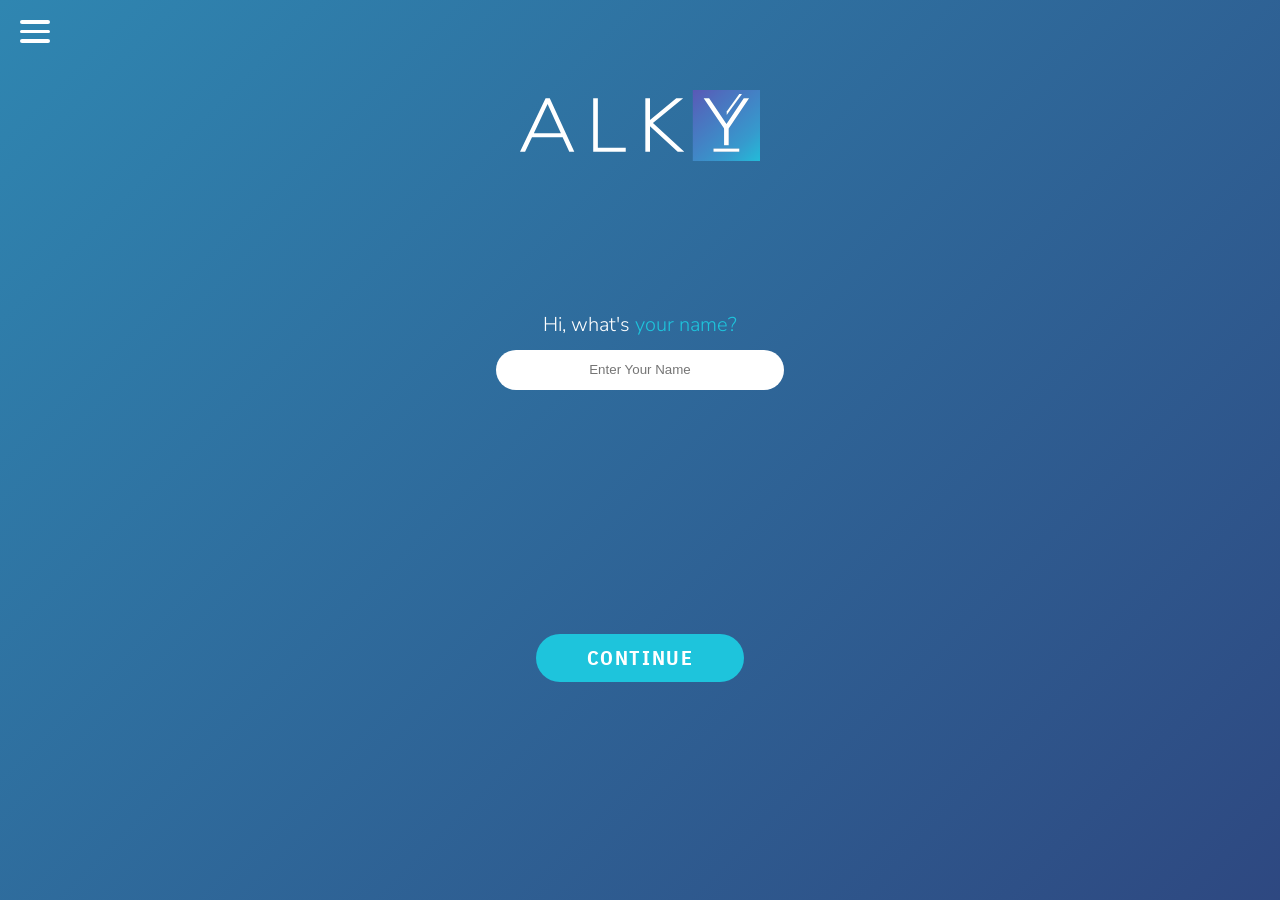
==== index.html @ 60d1fdd9 "Added svg to app + HeyYourName()" ====
<!DOCTYPE html>
<html lang="en">
<head>
    <meta charset="UTF-8">
    <meta name="viewport" content="width=device-width, initial-scale=1.0">
    <meta http-equiv="X-UA-Compatible" content="ie=edge">
    <title>Alky</title>
    <!-- Link to External CSS -->
    <link rel="stylesheet" href="css/main.css">
</head>
<body>
    <!-- START NAVIGATION -->
    <!-- Hamburger Menu Icon -->
    <nav id="hamburger-icon" onclick="MenuToggle(this)">
        <div id="line1" class="menu-line"></div>
        <div id="line2" class="menu-line"></div>
        <div id="line3" class="menu-line"></div>
    </nav>

    <!-- Fullscreen Menu -->
    <div id="menu-nav">
        <a href="index.html" class="nav-item">Home</a>
        <a href="#" class="nav-item">About Alky</a>
        <a href="#" class="nav-item">How To</a>
    </div>
    <!-- ====== END NAVIGATION ======= -->

    <!-- Background Bubbles -->
    <div id="bubbles-container">
        <ul class="bubbles">
            <li></li>
            <li></li>
            <li></li>
            <li></li>
            <li></li>
            <li></li>
            <li></li>
            <li></li>
            <li></li>
            <li></li>
        </ul>
    </div>

    <!-- Alky Logo -->
    <header id="logo-container">
        <!-- Big Logo -->
        <a href="index.html"><img id="logo" src="img/alky-white.svg" alt="Alky Logo"></a>
    </header>

    <!-- Start Page (1) -->
    <div id="start-page" class="partial-wrapper">
        <section id="name-section">
            <br>
            <br>
            <p class="body-text white">Hi, what's <span class="skyblue">your name?</span></p>
            <input type="text" name="name" id="name-input" placeholder="Enter Your Name" onkeyup="StoreName()">
        </section>

        <section class="btn-section">
            <button class="btn btn-text continue" onclick="ChangePage('startPage')">Continue</button>
            <!-- <button class="btn-min btn-text btn-text--min">Go Back</button> -->
        </section>
    </div>

    <!-- Players Page (2) -->
    <div id="players-page" class="partial-wrapper">
        <h1 class="main-heading">How many people are <span class="skyblue">drinking?</span></h1>

        <section id="players-section">
            <img id="single-icon" class="icons-big" src="img/single-player_icon.svg" alt="Single Player" onclick="ActiveIcon(this)">
            <img id="multiplayer-icon" class="icons-big" src="img/multiplayer_icon.svg" alt="Multiplayer" onclick="ActiveIcon(this)">
        </section>
        <br><br>

        <section class="btn-section">
            <button class="btn btn-text" onclick="ChangePage('playersPage')">Continue</button>
            <button class="btn-min btn-text btn-text--min" onclick="ChangePageBack('playersPage')">Go Back</button>
        </section>
    </div>

    <!-- Mood Page (3a) -->
    <div id="mood-page" class="partial-wrapper">
        <h1 class="main-heading white">How are you<br><span class="skyblue">feeling?</span></h1>

        <section id="mood-section">
            <div class="icon-container">
                <img id="happy-icon" class="icons" src="img/happy_icon.svg" alt="Happy" onclick="ActiveIcon(this)">
                <img id="heartbroken-icon" class="icons" src="img/heartbroken_icon.svg" alt="Heartbroken" onclick="ActiveIcon(this)">
                <img id="fatigue-icon" class="icons" src="img/fatigue_icon.svg" alt="Fatigue" onclick="ActiveIcon(this)">
                <img id="stressed-icon" class="icons" src="img/stressed_icon.svg" alt="Stressed" onclick="ActiveIcon(this)">
            </div>
        </section>

        <section class="btn-section">
            <button class="btn btn-text" onclick="ChangePage('moodPage')">Continue</button>
            <button class="btn-min btn-text btn-text--min" onclick="ChangePageBack('moodPage')">Go Back</button>
        </section>
    </div>

    <!-- Events Page (3b) -->
    <div id="events-page" class="partial-wrapper">
        <h1 class="main-heading white">What are you doing<br><span class="skyblue">tonight?</span></h1>

        <section id="event-section">
            <div class="icon-container">
                <img id="goingout-icon" class="icons" src="img/going-out_icon.svg" alt="Going Out" onclick="ActiveIcon(this)">
                <img id="birthday-icon" class="icons" src="img/birthday_icon.svg" alt="Birthday" onclick="ActiveIcon(this)">
                <img id="relaxing-icon" class="icons" src="img/relaxing_icon.svg" alt="Relaxing" onclick="ActiveIcon(this)">
                <img id="gamenight-icon" class="icons" src="img/game-night_icon.svg" alt="Game Night" onclick="ActiveIcon(this)">
            </div>
        </section>

        <section class="btn-section">
            <button class="btn btn-text" onclick="ChangePage('eventsPage')">Continue</button>
            <button class="btn-min btn-text btn-text--min" onclick="ChangePageBack('eventsPage')">Go Back</button>
        </section>
    </div>

    <!-- Strength Page (4) -->
    <div id="strength-page" class="partial-wrapper">
        <h1 class="main-heading">Strength of<span class="skyblue"> Drink?</span></h1>

        <section id="strength-section">
            <img class="strength-icon" id="light-icon" src="img/light_icon.svg" alt="Light Strength" onclick="ActiveIcon(this)">
            <img class="strength-icon" id="medium-icon" src="img/medium_icon.svg" alt="Medium Strength" onclick="ActiveIcon(this)">
            <img class="strength-icon" id="hard-icon" src="img/hard_icon.svg" alt="Hard Strength" onclick="ActiveIcon(this)">
        </section>
        <br>

        <section class="btn-section">
            <button class="btn btn-text" onclick="ChangePage('strengthPage')">Continue</button>
            <button class="btn-min btn-text btn-text--min" onclick="ChangePageBack('strengthPage')">Go Back</button>
        </section>
    </div>

    <!-- Drink Recommendation Page (5) -->
    <div id="recommend-page" class="partial-wrapper">
        <h3 class="recommendation-text white">Drink Recommendation</h3>
        <h1 class="main-heading white uppercase drink-name">{Drink Name}</h1>

        <section id="drink-section">
            <div class="icon-container">
                <img src="img/classic-martini.svg" alt="Drink Icon" id="drink-icon">
            </div>
            <p id="drink-cta" class="drink-info body-text white">{Drink CTA}</p>
        </section>

        <section class="btn-section">
            <button id="viewrecipe-btn" class="btn btn-text" onclick="ChangePage('recommendPage')">View Recipe</button>
            <button class="btn-min btn-text btn-text--min" onclick="ChangePageBack('recommendPage')">Go Back</button>
        </section>
    </div>

    <!-- Drink Recipe Page (6) -->
    <div id="recipe-page">
        <section id="drink-header" class="section-bottom"></section>

        <h3 id="recommend-name">{Your Name}</h3>
        <br>

        <div class="full-wrapper">
            <section id="recipe-intro">
                <h3 class="recommendation-text white">Here's your drink recipe</h3>
                <h1 class="main-heading drink-name uppercase">{Drink Name}</h1>
                <p id="drink-intro" class="body-text">{Drink Introduction}</p>
            </section>

            <section class="btn-section">
                <a href="#ingredients-section"><button class="btn btn-text">Ingredients</button></a>
                <a href="#instructions-section"><button class="btn btn-text">Instructions</button></a>
            </section>

            <section id="ingredients-section">
                <section id="ingredients-width">
                    <h1 class="main-heading uppercase skyblue"><span class="skyblue">Ingredients</span></h1>
                    <ul class="body-text-dark" id="ingredients-list"></ul>
                </section>
            </section>

            <section id="instructions-section">
                <h1 class="main-heading uppercase skyblue"><span class="skyblue">Instructions</span></h1>
                <ol class="body-text" id="instructions-list"></ol>
            </section>

            <!-- <section id="animation-icon" class="section-bottom">
                <img src="img/martini_icon.svg" alt="martini glass">
            </section> -->
        </div>
        <!-- Back To Top Icon -->
        <a href="#logo-container"><img id="arrow-up" src="img/arrow-up.svg" alt="Back To Top Icon"></a>
    </div>

    <!-- Link to External JS -->
    <script src="js/recipes.js"></script>
    <script src="js/app.js"></script>
</body>
</html>
---- css/main.css ----
/******************************************
             Import Web Fonts
*******************************************/
@import url('https://fonts.googleapis.com/css?family=IBM+Plex+Sans+Condensed:400,400i,600,600i|Nunito+Sans:300,300i,400,400i');

/* Nunito Sans */
/* 300(i) - Light (Italics) */
/* 400(i) - Regular (Italics) */

/* IBM Plex Sans */
/* 400(i) - Regular (Italics) */
/* 600(i) - Semi-Bold (Italics) */


/******************************************
                   General
*******************************************/
:root {
    /* Color Variables */
    --darkgrey: #333333;
    --violet: #6644af;
    --skyblue: #1ec4dc;
    --indigo: #451380;
    --steelblue: #4d71bc;
    --deepskyblue: #369acd;

    scroll-behavior: smooth;
}

* {
    /* Reset box-sizing for all elements */
    margin: 0;
    padding: 0;
    box-sizing: border-box;
}

/* Classes for Font Colors */
.darkgrey {color: var(--darkgrey);}
.violet {color: var(--violet);}
.skyblue {color: var(--skyblue);}
.white {color: white;}


/******************************************
                Typography
*******************************************/
body {
    font-family: "Nunito Sans", sans-serif;
    font-weight: 300;
}

.body-text {
    font-family: "Nunito Sans", sans-serif;
    font-size: 1em;
    font-weight: 300;
    color: #fff;
}

.body-text-dark {
    font-family: "Nunito Sans", sans-serif;
    font-size: 1em;
    font-weight: 300;
    color: var(--darkgrey);
}

.main-heading {
    font-family: "IBM Plex Sans Condensed", sans-serif;
    font-size: 2em;
    font-weight: 600;
    text-align: center;
    line-height: 1.25em;

    margin-bottom: 2rem;
    color: #fff;
}

.subheading {
    font-family: "Nunito Sans", sans-serif;
    font-size: 1.5em;
    font-weight: 700;
    font-variant: small-caps;
    line-height: 1.15em;

    margin-bottom: 0.75rem;
}

.btn-text {
    /* Main Buttons */
    font-family: "IBM Plex Sans Condensed", sans-serif;
    font-size: 1.25em;
    font-weight: 700;
    letter-spacing: 0.1rem;
    text-transform: uppercase;
    color: white;
}

.btn-text--min {
    /* Text Only Buttons */
    font-weight: 400;
    text-transform: uppercase;
}

a {
    text-decoration: none;
    font-style: italic;
}

a:visited {
    color: black;
}

.links {
    color: inherit;
}

.links:hover {
    color: var(--skyblue);
    transition: color 0.3s;
}

.recommendation-text {
    font-size: 0.9em;
    font-weight: 300;
    letter-spacing: 0.1rem;
    text-align: center;
    text-transform: uppercase;

    margin-bottom: 0.5rem;
}

.uppercase {
    text-transform: uppercase;
}

a.nav-item {
    font-family: "Nunito Sans", sans-serif;
    font-size: 1.75em;
    font-weight: 400;

    color: white;
    text-transform: capitalize;

    margin: 0.5em;
}

a.nav-item:hover {
    color: var(--skyblue);
    letter-spacing: 0.1em;
    font-weight: 600;

    transition: letter-spacing 0.75s;
}

#recommend-name {
    font-family: "IBM Plex Sans Condensed", sans-serif;
    font-size: 2em;
    font-weight: 600;
    text-align: center;
    line-height: 1.25em;
    text-transform: uppercase;

    margin-bottom: 2rem;
    color: #fff;
}


/******************************************
              Hamburger Menu
*******************************************/
#hamburger-icon {
    display: inline-block;
    cursor: pointer;

    position: fixed;
    top: 20px;
    left: 20px;
    z-index: 99;
}

.menu-line {
    width: 30px;
    height: 3.5px;

    background-color: white;
    border-radius: 5px;

    margin-bottom: 6px;
    transition: 0.5s;
}

.menu-active #line1 {
    transform: rotate(-45deg) translate(-6px, 5px);
}

.menu-active #line2 {
    opacity: 0;
}

.menu-active #line3 {
    transform: rotate(45deg) translate(-8px, -8px);
}

/* =============================================== */
#menu-nav {
    /* Displayed via JS through toggle */
    display: none;
    flex-direction: column;
    justify-content: center;
    align-items: center;

    position: fixed;
    z-index: 1;

    width: 100%;
    height: 100vh;

    background-color: rgba(51, 51, 51, 0.97);

    transition: opacity 0.65s;
}

.nav-item {
    display: block;
    margin-bottom: 5px;
}


/******************************************
                  Buttons
*******************************************/
.btn {
    width: 13rem;
    height: 3rem;

    border-radius: 10rem;
    border: 0;

    background-color: var(--skyblue);

    margin-bottom: 3%;
}

.btn:hover {
    border: 2px solid;
    border-radius: 10rem;
    border-color: var(--skyblue);

    background-color: transparent;
    transition: background-color 0.6s, border-color 0.6s;
}

.btn-min {
    width: 13rem;
    height: 2.5rem;

    border: 0;
    background-color: transparent;
}

.btn-min:hover {
    color: var(--skyblue);
    transition: color 0.3s;
}


/******************************************
                Background
*******************************************/
body {
    background-color: var(--darkgrey); /* Fallback color */
    background: linear-gradient(-45deg, #2f86b1, #2d0c52, #2f86b1);
    background-size: 400% 400%;
    animation: bg-gradient 20s ease infinite;
}

@keyframes bg-gradient {
    0% {background-position: 0 50%;}
    50% {background-position: 100% 50%;}
    100% {background-position: 0 50%;}
}

@keyframes bubbles-animation {
    0% {
        transform: translateY(0) rotate(0deg);
        opacity: 0.4;
        border-radius: 0;
    }

    75% {
        border-radius: 50%;
        opacity: 0;
    }

    100% {
        transform: translateY(-1200px) rotate(720deg);
    }
}

#bubbles-container {
    position: absolute;
    width: 100%;
    height: 100vh;
    pointer-events: none;
}

.bubbles {
    position: absolute;
    top: 0;
    left: 0;

    width: 100%;
    height: 100%;
    overflow: hidden;
}

.bubbles li {
    position: absolute;
    display: block;
    list-style: none;
    z-index: -1;

    width: 20px;
    height: 20px;

    background: rgba(255, 255, 255, 0.2);
    bottom: -150px;

    animation: bubbles-animation 25s linear infinite;
}

.bubbles li:nth-child(1){
    left: 80%;
    width: 70px;
    height: 70px;
    animation-delay: 3s;
}

.bubbles li:nth-child(2){
    left: 5%;
    width: 25px;
    height: 25px;
    animation-delay: 2s;
    animation-duration: 15s;
}

.bubbles li:nth-child(3){
    left: 8%;
    width: 20px;
    height: 20px;
    animation-delay: 3s;
}

.bubbles li:nth-child(4){
    left: 35%;
    width: 60px;
    height: 60px;
    animation-delay: 0s;
    animation-duration: 15s;
}

.bubbles li:nth-child(5){
    left: 65%;
    width: 35px;
    height: 35px;
    animation-delay: 1s;
}

.bubbles li:nth-child(6){
    left: 10%;
    width: 50px;
    height: 50px;
    animation-delay: 3s;
    animation-duration: 15s;
}

.bubbles li:nth-child(7){
    left: 35%;
    width: 30px;
    height: 30px;
    animation-delay: 7s;
}

.bubbles li:nth-child(8){
    left: 50%;
    width: 25px;
    height: 25px;
    animation-delay: 5s;
    animation-duration: 15s;
}

.bubbles li:nth-child(9){
    left: 20%;
    width: 15px;
    height: 15px;
    animation-delay: 3s;
    animation-duration: 30s;
}

.bubbles li:nth-child(10){
    left: 85%;
    width: 40px;
    height: 40px;
    animation-delay: 2s;
    animation-duration: 30s;
}

/******************************************
               Page Wrapper
*******************************************/
/* Apply class to <div> */
.partial-wrapper {
    display: flex;
    flex-direction: column;
    justify-content: space-between;
    align-content: space-between;

    width: 85%;
    height: 68vh;

    margin: 0 auto;
}

.full-wrapper {
    display: flex;
    flex-direction: column;
    justify-content: space-between;
    align-content: space-between;

    width: 100%;
    height: 68vh;

    margin: 0 auto;
}


/******************************************
               Header - Logo
*******************************************/
#logo-container {
    width: 100%;

    text-align: center;
    margin: 0 auto;
    padding: 10vh 0;
}

#logo {
    width: 15rem;
}


/******************************************
               Start Page (1)
*******************************************/
#name-section {
    text-align: center;
    font-size: 1.25em;
}

#name-input {
    width: 18rem;
    height: 2.5rem;

    border-radius: 10rem;
    border: 0;

    text-align: center;
    margin-top: 0.75rem;
}

.btn-section {
    text-align: center;
    margin-bottom: 1.5rem;
}


/******************************************
              Players Page (2)
*******************************************/
#players-section {
    text-align: center;
}

.icons-big {
    width: 90%;
}

.icons-big:hover {
    position: relative;
    bottom: 5px;
}


/******************************************
      Mood Page (3a) // Events Page (3b)
*******************************************/
.icon-container {
    display: flex;
    flex-wrap: wrap;
    align-items: center;
    justify-content: space-evenly;

    margin-bottom: 1.5rem;
}

.icons {
    width: 40%;
    margin-bottom: 1rem;
}

.icons:hover {
    position: relative;
    bottom: 5px;
}


/******************************************
              Strength Page (4)
*******************************************/
#strength-section {
    text-align: center;
}

.strength-icon {
    width: 90%;
    margin-bottom: 0.75rem;
}

.strength-icon:hover {
    position: relative;
    bottom: 5px;
}


/******************************************
        Drink Recommendation Page (5)
*******************************************/
.drink-info {
    text-align: center;
    max-width: 90%;
    margin: 0 auto;
}

#drink-section {
    margin-bottom: 3rem;
}


/******************************************
           Drink Recipe Page (6)
*******************************************/
#drink-header {
    width: 100%;
    height: 25rem;

    background-position: center;
    background-size: cover;
    background-image: url(../img/classic-martini.jpg);
}

#recommend-name {
    width: 85%;
    margin: 2rem auto;
}

#recipe-intro {
    display: flex;
    flex-direction: column;

    width: 85%;
    margin: 0 auto;
}

#drink-intro {
    margin-bottom: 2rem;
    text-align: center;
}

#ingredients-section {
    color: var(--darkgrey);
    background-color: #fff;
    padding: 2rem 0;
}

#ingredients-width {
    width: 65%;
    text-align: center;
    margin: 0 auto;
}

#ingredients-list li {
    list-style: none;
    text-align: left;
    margin-bottom: 0.25rem;
}

#ingredients-list li:before {
    color: var(--skyblue);
    content: "\2022"; /* Bullet unicode */
    margin-left: -1.25rem;
    margin-right: 1rem;
}

#instructions-section {
    color: var(--darkgrey);
    width: 75%;

    margin: 0 auto;
    padding: 2rem 0;
}

#instructions-list li::before {
    width: 1em;
    content: counter(li);
    color: var(--skyblue);
    font-weight: bold;

    margin-left: -1.25rem;
    margin-right: 0.5rem;
}


#instructions-list li {
    list-style: none;
    counter-increment: li;
    margin-bottom: 0.75rem;
}


/* @keyframes popup {
  0% {
    transform: translateY(150px);
  }
  34% {
    transform: translateY(20px);
  }
  37% {
    transform: translateY(150px);
  }
  100% {
    transform: translateY(150px);
  }
} */

/* #animation-icon {
    transform: translateY(150px);
    animation: popup 6s 4s ease infinite;
}

img.cls-1 {
    display: none;
} */

#arrow-up {
    /* Back To Top - Button */
    position: fixed;
    bottom: 20px;
    right: 20px;
    z-index: 99;
    width: 2.5em;
}

/******************************************
           Starting Point / For JS
*******************************************/
/* Display will be defined in JS */
/* Start with nothing */
#start-page,
#players-page,
#mood-page,
#events-page,
#strength-page,
#recommend-page,
#recipe-page {
    display: none;
}

/* When a button is selected - White glow will appear */
.active-icon {
    border-radius: 0.8em;
    box-shadow: 0 0 8px white;
    transition: box-shadow 0.3s;
}
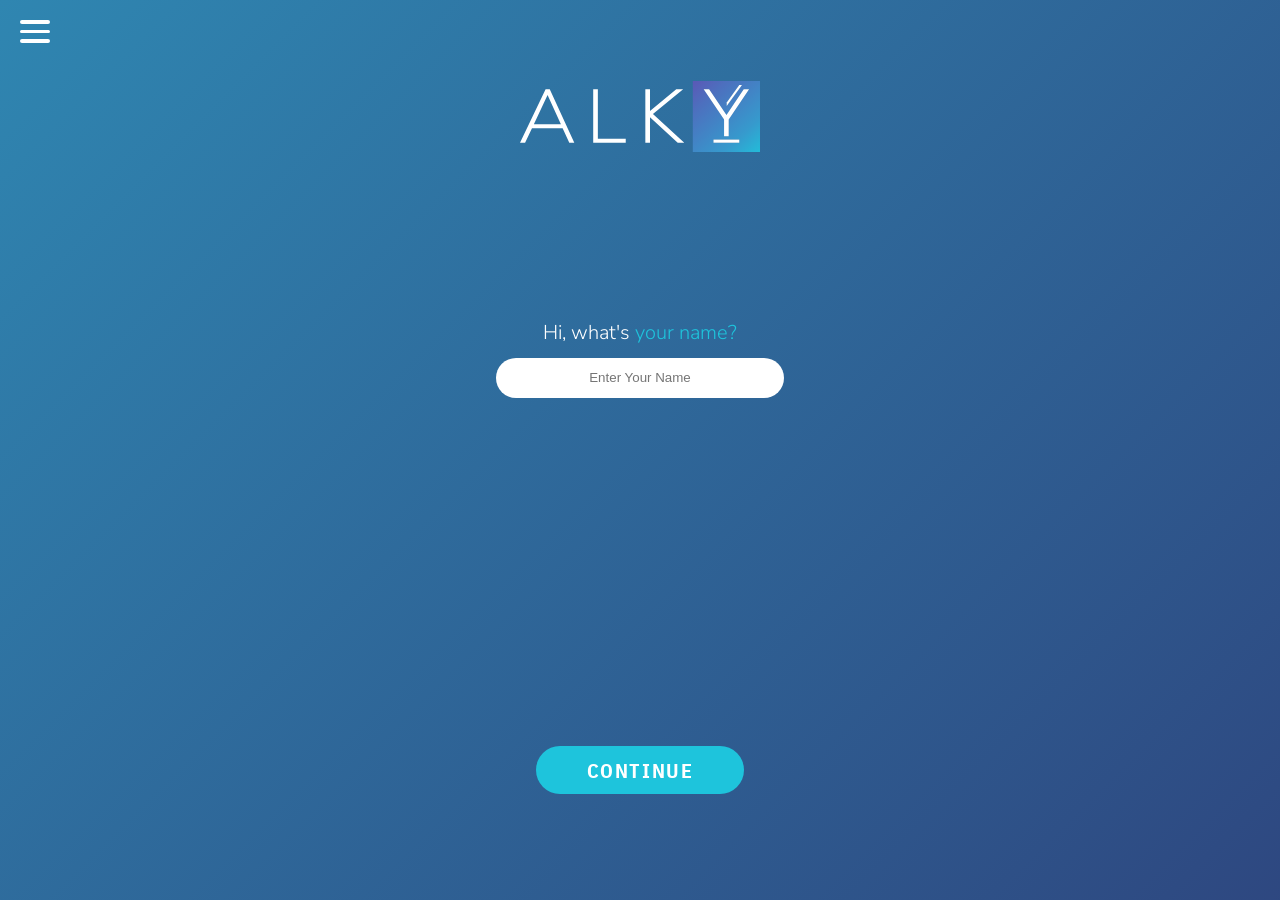
==== commit 3e6e89ad: "Added slideshow array + Edit CSS + Organize folder" ====
--- a/index.html
+++ b/index.html
@@ -50,8 +50,6 @@
     <!-- Start Page (1) -->
     <div id="start-page" class="partial-wrapper">
         <section id="name-section">
-            <br>
-            <br>
             <p class="body-text white">Hi, what's <span class="skyblue">your name?</span></p>
             <input type="text" name="name" id="name-input" placeholder="Enter Your Name" onkeyup="StoreName()">
         </section>
@@ -67,13 +65,12 @@
         <h1 class="main-heading">How many people are <span class="skyblue">drinking?</span></h1>
 
         <section id="players-section">
-            <img id="single-icon" class="icons-big" src="img/single-player_icon.svg" alt="Single Player" onclick="ActiveIcon(this)">
-            <img id="multiplayer-icon" class="icons-big" src="img/multiplayer_icon.svg" alt="Multiplayer" onclick="ActiveIcon(this)">
+            <img id="single-icon" class="icons-big" src="img/single-player_icon.svg" alt="Single Player" onclick="ActiveIcon(this); ChangePage('playersPage')">
+            <img id="multiplayer-icon" class="icons-big" src="img/multiplayer_icon.svg" alt="Multiplayer" onclick="ActiveIcon(this); ChangePage('playersPage')">
         </section>
-        <br><br>
 
         <section class="btn-section">
-            <button class="btn btn-text" onclick="ChangePage('playersPage')">Continue</button>
+            <!-- <button class="btn btn-text" onclick="ChangePage('playersPage')">Continue</button> -->
             <button class="btn-min btn-text btn-text--min" onclick="ChangePageBack('playersPage')">Go Back</button>
         </section>
     </div>
@@ -84,15 +81,15 @@
 
         <section id="mood-section">
             <div class="icon-container">
-                <img id="happy-icon" class="icons" src="img/happy_icon.svg" alt="Happy" onclick="ActiveIcon(this)">
-                <img id="heartbroken-icon" class="icons" src="img/heartbroken_icon.svg" alt="Heartbroken" onclick="ActiveIcon(this)">
-                <img id="fatigue-icon" class="icons" src="img/fatigue_icon.svg" alt="Fatigue" onclick="ActiveIcon(this)">
-                <img id="stressed-icon" class="icons" src="img/stressed_icon.svg" alt="Stressed" onclick="ActiveIcon(this)">
+                <img id="happy-icon" class="icons" src="img/happy_icon.svg" alt="Happy" onclick="ActiveIcon(this);ChangePage('moodPage')">
+                <img id="heartbroken-icon" class="icons" src="img/heartbroken_icon.svg" alt="Heartbroken" onclick="ActiveIcon(this);ChangePage('moodPage')">
+                <img id="fatigue-icon" class="icons" src="img/fatigue_icon.svg" alt="Fatigue" onclick="ActiveIcon(this);ChangePage('moodPage')">
+                <img id="stressed-icon" class="icons" src="img/stressed_icon.svg" alt="Stressed" onclick="ActiveIcon(this);ChangePage('moodPage')">
             </div>
         </section>
 
         <section class="btn-section">
-            <button class="btn btn-text" onclick="ChangePage('moodPage')">Continue</button>
+            <!-- <button class="btn btn-text" onclick="ChangePage('moodPage')">Continue</button> -->
             <button class="btn-min btn-text btn-text--min" onclick="ChangePageBack('moodPage')">Go Back</button>
         </section>
     </div>
@@ -103,15 +100,15 @@
 
         <section id="event-section">
             <div class="icon-container">
-                <img id="goingout-icon" class="icons" src="img/going-out_icon.svg" alt="Going Out" onclick="ActiveIcon(this)">
-                <img id="birthday-icon" class="icons" src="img/birthday_icon.svg" alt="Birthday" onclick="ActiveIcon(this)">
-                <img id="relaxing-icon" class="icons" src="img/relaxing_icon.svg" alt="Relaxing" onclick="ActiveIcon(this)">
-                <img id="gamenight-icon" class="icons" src="img/game-night_icon.svg" alt="Game Night" onclick="ActiveIcon(this)">
+                <img id="goingout-icon" class="icons" src="img/going-out_icon.svg" alt="Going Out" onclick="ActiveIcon(this);ChangePage('eventsPage')">
+                <img id="birthday-icon" class="icons" src="img/birthday_icon.svg" alt="Birthday" onclick="ActiveIcon(this);ChangePage('eventsPage')">
+                <img id="relaxing-icon" class="icons" src="img/relaxing_icon.svg" alt="Relaxing" onclick="ActiveIcon(this);ChangePage('eventsPage')">
+                <img id="gamenight-icon" class="icons" src="img/game-night_icon.svg" alt="Game Night" onclick="ActiveIcon(this);ChangePage('eventsPage')">
             </div>
         </section>
 
         <section class="btn-section">
-            <button class="btn btn-text" onclick="ChangePage('eventsPage')">Continue</button>
+            <!-- <button class="btn btn-text" onclick="ChangePage('eventsPage')">Continue</button> -->
             <button class="btn-min btn-text btn-text--min" onclick="ChangePageBack('eventsPage')">Go Back</button>
         </section>
     </div>
@@ -121,14 +118,13 @@
         <h1 class="main-heading">Strength of<span class="skyblue"> Drink?</span></h1>
 
         <section id="strength-section">
-            <img class="strength-icon" id="light-icon" src="img/light_icon.svg" alt="Light Strength" onclick="ActiveIcon(this)">
-            <img class="strength-icon" id="medium-icon" src="img/medium_icon.svg" alt="Medium Strength" onclick="ActiveIcon(this)">
-            <img class="strength-icon" id="hard-icon" src="img/hard_icon.svg" alt="Hard Strength" onclick="ActiveIcon(this)">
+            <img class="strength-icon" id="light-icon" src="img/light_icon.svg" alt="Light Strength" onclick="ActiveIcon(this);ChangePage('strengthPage')">
+            <img class="strength-icon" id="medium-icon" src="img/medium_icon.svg" alt="Medium Strength" onclick="ActiveIcon(this);ChangePage('strengthPage')">
+            <img class="strength-icon" id="hard-icon" src="img/hard_icon.svg" alt="Hard Strength" onclick="ActiveIcon(this);ChangePage('strengthPage')">
         </section>
-        <br>
 
         <section class="btn-section">
-            <button class="btn btn-text" onclick="ChangePage('strengthPage')">Continue</button>
+            <!-- <button class="btn btn-text" onclick="ChangePage('strengthPage')">Continue</button> -->
             <button class="btn-min btn-text btn-text--min" onclick="ChangePageBack('strengthPage')">Go Back</button>
         </section>
     </div>
@@ -182,9 +178,9 @@
                 <ol class="body-text" id="instructions-list"></ol>
             </section>
 
-            <!-- <section id="animation-icon" class="section-bottom">
-                <img src="img/martini_icon.svg" alt="martini glass">
-            </section> -->
+            <section class="btn-section">
+                <button class="btn btn-text" onclick="ChangePageBack('recipePage')">Try Again</button>
+            </section>
         </div>
         <!-- Back To Top Icon -->
         <a href="#logo-container"><img id="arrow-up" src="img/arrow-up.svg" alt="Back To Top Icon"></a>
--- a/css/main.css
+++ b/css/main.css
@@ -1,6 +1,6 @@
-/******************************************
+/*==========================================
              Import Web Fonts
-*******************************************/
+==========================================*/
 @import url('https://fonts.googleapis.com/css?family=IBM+Plex+Sans+Condensed:400,400i,600,600i|Nunito+Sans:300,300i,400,400i');
 
 /* Nunito Sans */
@@ -12,9 +12,9 @@
 /* 600(i) - Semi-Bold (Italics) */
 
 
-/******************************************
+/*==========================================
                    General
-*******************************************/
+==========================================*/
 :root {
     /* Color Variables */
     --darkgrey: #333333;
@@ -41,9 +41,9 @@
 .white {color: white;}
 
 
-/******************************************
+/*==========================================
                 Typography
-*******************************************/
+==========================================*/
 body {
     font-family: "Nunito Sans", sans-serif;
     font-weight: 300;
@@ -164,9 +164,9 @@
 }
 
 
-/******************************************
+/*==========================================
               Hamburger Menu
-*******************************************/
+==========================================*/
 #hamburger-icon {
     display: inline-block;
     cursor: pointer;
@@ -225,9 +225,9 @@
 }
 
 
-/******************************************
+/*==========================================
                   Buttons
-*******************************************/
+==========================================*/
 .btn {
     width: 13rem;
     height: 3rem;
@@ -263,9 +263,9 @@
 }
 
 
-/******************************************
+/*==========================================
                 Background
-*******************************************/
+==========================================*/
 body {
     background-color: var(--darkgrey); /* Fallback color */
     background: linear-gradient(-45deg, #2f86b1, #2d0c52, #2f86b1);
@@ -404,9 +404,9 @@
     animation-duration: 30s;
 }
 
-/******************************************
+/*==========================================
                Page Wrapper
-*******************************************/
+==========================================*/
 /* Apply class to <div> */
 .partial-wrapper {
     display: flex;
@@ -433,15 +433,15 @@
 }
 
 
-/******************************************
+/*==========================================
                Header - Logo
-*******************************************/
+==========================================*/
 #logo-container {
     width: 100%;
 
     text-align: center;
     margin: 0 auto;
-    padding: 10vh 0;
+    padding: 9vh 0;
 }
 
 #logo {
@@ -449,12 +449,13 @@
 }
 
 
-/******************************************
+/*==========================================
                Start Page (1)
-*******************************************/
+==========================================*/
 #name-section {
     text-align: center;
     font-size: 1.25em;
+    margin-top: 5rem;
 }
 
 #name-input {
@@ -474,11 +475,12 @@
 }
 
 
-/******************************************
+/*==========================================
               Players Page (2)
-*******************************************/
+==========================================*/
 #players-section {
     text-align: center;
+    margin-bottom: 1.85rem;
 }
 
 .icons-big {
@@ -491,16 +493,16 @@
 }
 
 
-/******************************************
+/*=========================================
       Mood Page (3a) // Events Page (3b)
-*******************************************/
+==========================================*/
 .icon-container {
     display: flex;
     flex-wrap: wrap;
     align-items: center;
     justify-content: space-evenly;
 
-    margin-bottom: 1.5rem;
+    margin-bottom: 1.35rem;
 }
 
 .icons {
@@ -514,16 +516,20 @@
 }
 
 
-/******************************************
+/*=========================================
               Strength Page (4)
-*******************************************/
+==========================================*/
 #strength-section {
     text-align: center;
 }
 
 .strength-icon {
-    width: 90%;
-    margin-bottom: 0.75rem;
+    width: 95%;
+    margin-bottom: 0.85rem;
+}
+
+.strength-icon:last-child {
+    margin-bottom: 1.35rem;
 }
 
 .strength-icon:hover {
@@ -532,9 +538,9 @@
 }
 
 
-/******************************************
+/*==========================================
         Drink Recommendation Page (5)
-*******************************************/
+==========================================*/
 .drink-info {
     text-align: center;
     max-width: 90%;
@@ -542,13 +548,13 @@
 }
 
 #drink-section {
-    margin-bottom: 3rem;
-}
-
-
-/******************************************
+    margin-bottom: 2.5rem;
+}
+
+
+/*==========================================
            Drink Recipe Page (6)
-*******************************************/
+==========================================*/
 #drink-header {
     width: 100%;
     height: 25rem;
@@ -625,31 +631,6 @@
     counter-increment: li;
     margin-bottom: 0.75rem;
 }
-
-
-/* @keyframes popup {
-  0% {
-    transform: translateY(150px);
-  }
-  34% {
-    transform: translateY(20px);
-  }
-  37% {
-    transform: translateY(150px);
-  }
-  100% {
-    transform: translateY(150px);
-  }
-} */
-
-/* #animation-icon {
-    transform: translateY(150px);
-    animation: popup 6s 4s ease infinite;
-}
-
-img.cls-1 {
-    display: none;
-} */
 
 #arrow-up {
     /* Back To Top - Button */
@@ -660,9 +641,9 @@
     width: 2.5em;
 }
 
-/******************************************
+/*==========================================
            Starting Point / For JS
-*******************************************/
+==========================================*/
 /* Display will be defined in JS */
 /* Start with nothing */
 #start-page,
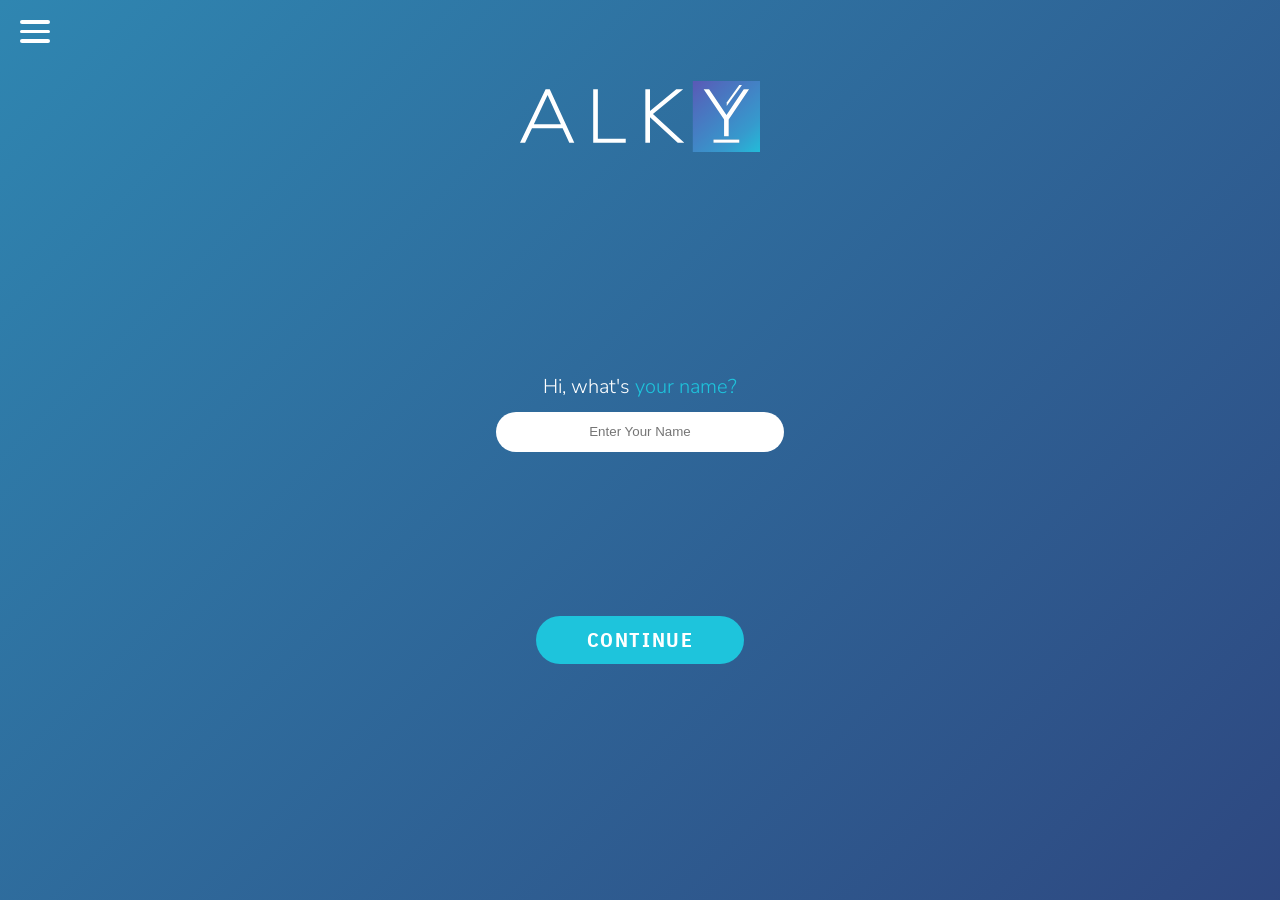
==== commit 0691689a: "slideshow progess" ====
--- a/index.html
+++ b/index.html
@@ -50,6 +50,8 @@
     <!-- Start Page (1) -->
     <div id="start-page" class="partial-wrapper">
         <section id="name-section">
+            <br>
+            <br>
             <p class="body-text white">Hi, what's <span class="skyblue">your name?</span></p>
             <input type="text" name="name" id="name-input" placeholder="Enter Your Name" onkeyup="StoreName()">
         </section>
@@ -65,12 +67,13 @@
         <h1 class="main-heading">How many people are <span class="skyblue">drinking?</span></h1>
 
         <section id="players-section">
-            <img id="single-icon" class="icons-big" src="img/single-player_icon.svg" alt="Single Player" onclick="ActiveIcon(this); ChangePage('playersPage')">
-            <img id="multiplayer-icon" class="icons-big" src="img/multiplayer_icon.svg" alt="Multiplayer" onclick="ActiveIcon(this); ChangePage('playersPage')">
-        </section>
-
-        <section class="btn-section">
-            <!-- <button class="btn btn-text" onclick="ChangePage('playersPage')">Continue</button> -->
+            <img id="single-icon" class="icons-big" src="img/single-player_icon.svg" alt="Single Player" onclick="ActiveIcon(this)">
+            <img id="multiplayer-icon" class="icons-big" src="img/multiplayer_icon.svg" alt="Multiplayer" onclick="ActiveIcon(this)">
+        </section>
+        <br><br>
+
+        <section class="btn-section">
+            <button class="btn btn-text" onclick="ChangePage('playersPage')">Continue</button>
             <button class="btn-min btn-text btn-text--min" onclick="ChangePageBack('playersPage')">Go Back</button>
         </section>
     </div>
@@ -81,15 +84,15 @@
 
         <section id="mood-section">
             <div class="icon-container">
-                <img id="happy-icon" class="icons" src="img/happy_icon.svg" alt="Happy" onclick="ActiveIcon(this);ChangePage('moodPage')">
-                <img id="heartbroken-icon" class="icons" src="img/heartbroken_icon.svg" alt="Heartbroken" onclick="ActiveIcon(this);ChangePage('moodPage')">
-                <img id="fatigue-icon" class="icons" src="img/fatigue_icon.svg" alt="Fatigue" onclick="ActiveIcon(this);ChangePage('moodPage')">
-                <img id="stressed-icon" class="icons" src="img/stressed_icon.svg" alt="Stressed" onclick="ActiveIcon(this);ChangePage('moodPage')">
+                <img id="happy-icon" class="icons" src="img/happy_icon.svg" alt="Happy" onclick="ActiveIcon(this)">
+                <img id="heartbroken-icon" class="icons" src="img/heartbroken_icon.svg" alt="Heartbroken" onclick="ActiveIcon(this)">
+                <img id="fatigue-icon" class="icons" src="img/fatigue_icon.svg" alt="Fatigue" onclick="ActiveIcon(this)">
+                <img id="stressed-icon" class="icons" src="img/stressed_icon.svg" alt="Stressed" onclick="ActiveIcon(this)">
             </div>
         </section>
 
         <section class="btn-section">
-            <!-- <button class="btn btn-text" onclick="ChangePage('moodPage')">Continue</button> -->
+            <button class="btn btn-text" onclick="ChangePage('moodPage')">Continue</button>
             <button class="btn-min btn-text btn-text--min" onclick="ChangePageBack('moodPage')">Go Back</button>
         </section>
     </div>
@@ -100,15 +103,15 @@
 
         <section id="event-section">
             <div class="icon-container">
-                <img id="goingout-icon" class="icons" src="img/going-out_icon.svg" alt="Going Out" onclick="ActiveIcon(this);ChangePage('eventsPage')">
-                <img id="birthday-icon" class="icons" src="img/birthday_icon.svg" alt="Birthday" onclick="ActiveIcon(this);ChangePage('eventsPage')">
-                <img id="relaxing-icon" class="icons" src="img/relaxing_icon.svg" alt="Relaxing" onclick="ActiveIcon(this);ChangePage('eventsPage')">
-                <img id="gamenight-icon" class="icons" src="img/game-night_icon.svg" alt="Game Night" onclick="ActiveIcon(this);ChangePage('eventsPage')">
+                <img id="goingout-icon" class="icons" src="img/going-out_icon.svg" alt="Going Out" onclick="ActiveIcon(this)">
+                <img id="birthday-icon" class="icons" src="img/birthday_icon.svg" alt="Birthday" onclick="ActiveIcon(this)">
+                <img id="relaxing-icon" class="icons" src="img/relaxing_icon.svg" alt="Relaxing" onclick="ActiveIcon(this)">
+                <img id="gamenight-icon" class="icons" src="img/game-night_icon.svg" alt="Game Night" onclick="ActiveIcon(this)">
             </div>
         </section>
 
         <section class="btn-section">
-            <!-- <button class="btn btn-text" onclick="ChangePage('eventsPage')">Continue</button> -->
+            <button class="btn btn-text" onclick="ChangePage('eventsPage')">Continue</button>
             <button class="btn-min btn-text btn-text--min" onclick="ChangePageBack('eventsPage')">Go Back</button>
         </section>
     </div>
@@ -118,13 +121,14 @@
         <h1 class="main-heading">Strength of<span class="skyblue"> Drink?</span></h1>
 
         <section id="strength-section">
-            <img class="strength-icon" id="light-icon" src="img/light_icon.svg" alt="Light Strength" onclick="ActiveIcon(this);ChangePage('strengthPage')">
-            <img class="strength-icon" id="medium-icon" src="img/medium_icon.svg" alt="Medium Strength" onclick="ActiveIcon(this);ChangePage('strengthPage')">
-            <img class="strength-icon" id="hard-icon" src="img/hard_icon.svg" alt="Hard Strength" onclick="ActiveIcon(this);ChangePage('strengthPage')">
-        </section>
-
-        <section class="btn-section">
-            <!-- <button class="btn btn-text" onclick="ChangePage('strengthPage')">Continue</button> -->
+            <img class="strength-icon" id="light-icon" src="img/light_icon.svg" alt="Light Strength" onclick="ActiveIcon(this)">
+            <img class="strength-icon" id="medium-icon" src="img/medium_icon.svg" alt="Medium Strength" onclick="ActiveIcon(this)">
+            <img class="strength-icon" id="hard-icon" src="img/hard_icon.svg" alt="Hard Strength" onclick="ActiveIcon(this)">
+        </section>
+        <br>
+
+        <section class="btn-section">
+            <button class="btn btn-text" onclick="ChangePage('strengthPage')">Continue</button>
             <button class="btn-min btn-text btn-text--min" onclick="ChangePageBack('strengthPage')">Go Back</button>
         </section>
     </div>
@@ -172,15 +176,19 @@
                     <ul class="body-text-dark" id="ingredients-list"></ul>
                 </section>
             </section>
+            
+            <section id="slideshow-section">
+                    <img src="" alt="" id="slideshow-imgs">
+            </section>
 
             <section id="instructions-section">
                 <h1 class="main-heading uppercase skyblue"><span class="skyblue">Instructions</span></h1>
                 <ol class="body-text" id="instructions-list"></ol>
             </section>
 
-            <section class="btn-section">
-                <button class="btn btn-text" onclick="ChangePageBack('recipePage')">Try Again</button>
-            </section>
+            <!-- <section id="animation-icon" class="section-bottom">
+                <img src="img/martini_icon.svg" alt="martini glass">
+            </section> -->
         </div>
         <!-- Back To Top Icon -->
         <a href="#logo-container"><img id="arrow-up" src="img/arrow-up.svg" alt="Back To Top Icon"></a>
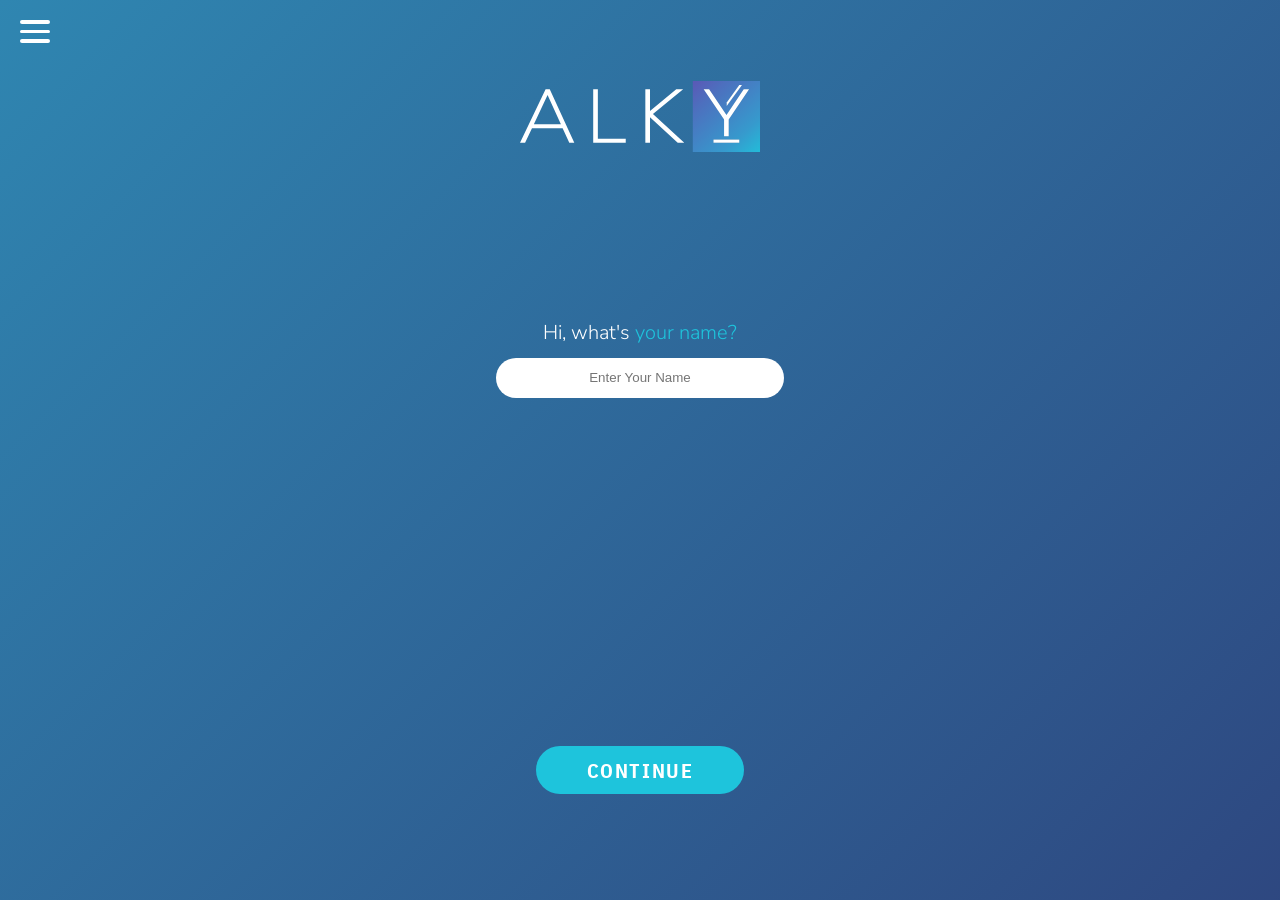
==== commit 6dfba4bb: "slideshow progess" ====
--- a/index.html
+++ b/index.html
@@ -50,8 +50,6 @@
     <!-- Start Page (1) -->
     <div id="start-page" class="partial-wrapper">
         <section id="name-section">
-            <br>
-            <br>
             <p class="body-text white">Hi, what's <span class="skyblue">your name?</span></p>
             <input type="text" name="name" id="name-input" placeholder="Enter Your Name" onkeyup="StoreName()">
         </section>
@@ -67,13 +65,12 @@
         <h1 class="main-heading">How many people are <span class="skyblue">drinking?</span></h1>
 
         <section id="players-section">
-            <img id="single-icon" class="icons-big" src="img/single-player_icon.svg" alt="Single Player" onclick="ActiveIcon(this)">
-            <img id="multiplayer-icon" class="icons-big" src="img/multiplayer_icon.svg" alt="Multiplayer" onclick="ActiveIcon(this)">
+            <img id="single-icon" class="icons-big" src="img/single-player_icon.svg" alt="Single Player" onclick="ActiveIcon(this); ChangePage('playersPage')">
+            <img id="multiplayer-icon" class="icons-big" src="img/multiplayer_icon.svg" alt="Multiplayer" onclick="ActiveIcon(this); ChangePage('playersPage')">
         </section>
-        <br><br>
 
         <section class="btn-section">
-            <button class="btn btn-text" onclick="ChangePage('playersPage')">Continue</button>
+            <!-- <button class="btn btn-text" onclick="ChangePage('playersPage')">Continue</button> -->
             <button class="btn-min btn-text btn-text--min" onclick="ChangePageBack('playersPage')">Go Back</button>
         </section>
     </div>
@@ -84,15 +81,15 @@
 
         <section id="mood-section">
             <div class="icon-container">
-                <img id="happy-icon" class="icons" src="img/happy_icon.svg" alt="Happy" onclick="ActiveIcon(this)">
-                <img id="heartbroken-icon" class="icons" src="img/heartbroken_icon.svg" alt="Heartbroken" onclick="ActiveIcon(this)">
-                <img id="fatigue-icon" class="icons" src="img/fatigue_icon.svg" alt="Fatigue" onclick="ActiveIcon(this)">
-                <img id="stressed-icon" class="icons" src="img/stressed_icon.svg" alt="Stressed" onclick="ActiveIcon(this)">
+                <img id="happy-icon" class="icons" src="img/happy_icon.svg" alt="Happy" onclick="ActiveIcon(this);ChangePage('moodPage')">
+                <img id="heartbroken-icon" class="icons" src="img/heartbroken_icon.svg" alt="Heartbroken" onclick="ActiveIcon(this);ChangePage('moodPage')">
+                <img id="fatigue-icon" class="icons" src="img/fatigue_icon.svg" alt="Fatigue" onclick="ActiveIcon(this);ChangePage('moodPage')">
+                <img id="stressed-icon" class="icons" src="img/stressed_icon.svg" alt="Stressed" onclick="ActiveIcon(this);ChangePage('moodPage')">
             </div>
         </section>
 
         <section class="btn-section">
-            <button class="btn btn-text" onclick="ChangePage('moodPage')">Continue</button>
+            <!-- <button class="btn btn-text" onclick="ChangePage('moodPage')">Continue</button> -->
             <button class="btn-min btn-text btn-text--min" onclick="ChangePageBack('moodPage')">Go Back</button>
         </section>
     </div>
@@ -103,15 +100,15 @@
 
         <section id="event-section">
             <div class="icon-container">
-                <img id="goingout-icon" class="icons" src="img/going-out_icon.svg" alt="Going Out" onclick="ActiveIcon(this)">
-                <img id="birthday-icon" class="icons" src="img/birthday_icon.svg" alt="Birthday" onclick="ActiveIcon(this)">
-                <img id="relaxing-icon" class="icons" src="img/relaxing_icon.svg" alt="Relaxing" onclick="ActiveIcon(this)">
-                <img id="gamenight-icon" class="icons" src="img/game-night_icon.svg" alt="Game Night" onclick="ActiveIcon(this)">
+                <img id="goingout-icon" class="icons" src="img/going-out_icon.svg" alt="Going Out" onclick="ActiveIcon(this);ChangePage('eventsPage')">
+                <img id="birthday-icon" class="icons" src="img/birthday_icon.svg" alt="Birthday" onclick="ActiveIcon(this);ChangePage('eventsPage')">
+                <img id="relaxing-icon" class="icons" src="img/relaxing_icon.svg" alt="Relaxing" onclick="ActiveIcon(this);ChangePage('eventsPage')">
+                <img id="gamenight-icon" class="icons" src="img/game-night_icon.svg" alt="Game Night" onclick="ActiveIcon(this);ChangePage('eventsPage')">
             </div>
         </section>
 
         <section class="btn-section">
-            <button class="btn btn-text" onclick="ChangePage('eventsPage')">Continue</button>
+            <!-- <button class="btn btn-text" onclick="ChangePage('eventsPage')">Continue</button> -->
             <button class="btn-min btn-text btn-text--min" onclick="ChangePageBack('eventsPage')">Go Back</button>
         </section>
     </div>
@@ -121,14 +118,13 @@
         <h1 class="main-heading">Strength of<span class="skyblue"> Drink?</span></h1>
 
         <section id="strength-section">
-            <img class="strength-icon" id="light-icon" src="img/light_icon.svg" alt="Light Strength" onclick="ActiveIcon(this)">
-            <img class="strength-icon" id="medium-icon" src="img/medium_icon.svg" alt="Medium Strength" onclick="ActiveIcon(this)">
-            <img class="strength-icon" id="hard-icon" src="img/hard_icon.svg" alt="Hard Strength" onclick="ActiveIcon(this)">
+            <img class="strength-icon" id="light-icon" src="img/light_icon.svg" alt="Light Strength" onclick="ActiveIcon(this);ChangePage('strengthPage')">
+            <img class="strength-icon" id="medium-icon" src="img/medium_icon.svg" alt="Medium Strength" onclick="ActiveIcon(this);ChangePage('strengthPage')">
+            <img class="strength-icon" id="hard-icon" src="img/hard_icon.svg" alt="Hard Strength" onclick="ActiveIcon(this);ChangePage('strengthPage')">
         </section>
-        <br>
 
         <section class="btn-section">
-            <button class="btn btn-text" onclick="ChangePage('strengthPage')">Continue</button>
+            <!-- <button class="btn btn-text" onclick="ChangePage('strengthPage')">Continue</button> -->
             <button class="btn-min btn-text btn-text--min" onclick="ChangePageBack('strengthPage')">Go Back</button>
         </section>
     </div>
@@ -186,9 +182,9 @@
                 <ol class="body-text" id="instructions-list"></ol>
             </section>
 
-            <!-- <section id="animation-icon" class="section-bottom">
-                <img src="img/martini_icon.svg" alt="martini glass">
-            </section> -->
+            <section class="btn-section">
+                <button class="btn btn-text" onclick="ChangePageBack('recipePage')">Try Again</button>
+            </section>
         </div>
         <!-- Back To Top Icon -->
         <a href="#logo-container"><img id="arrow-up" src="img/arrow-up.svg" alt="Back To Top Icon"></a>
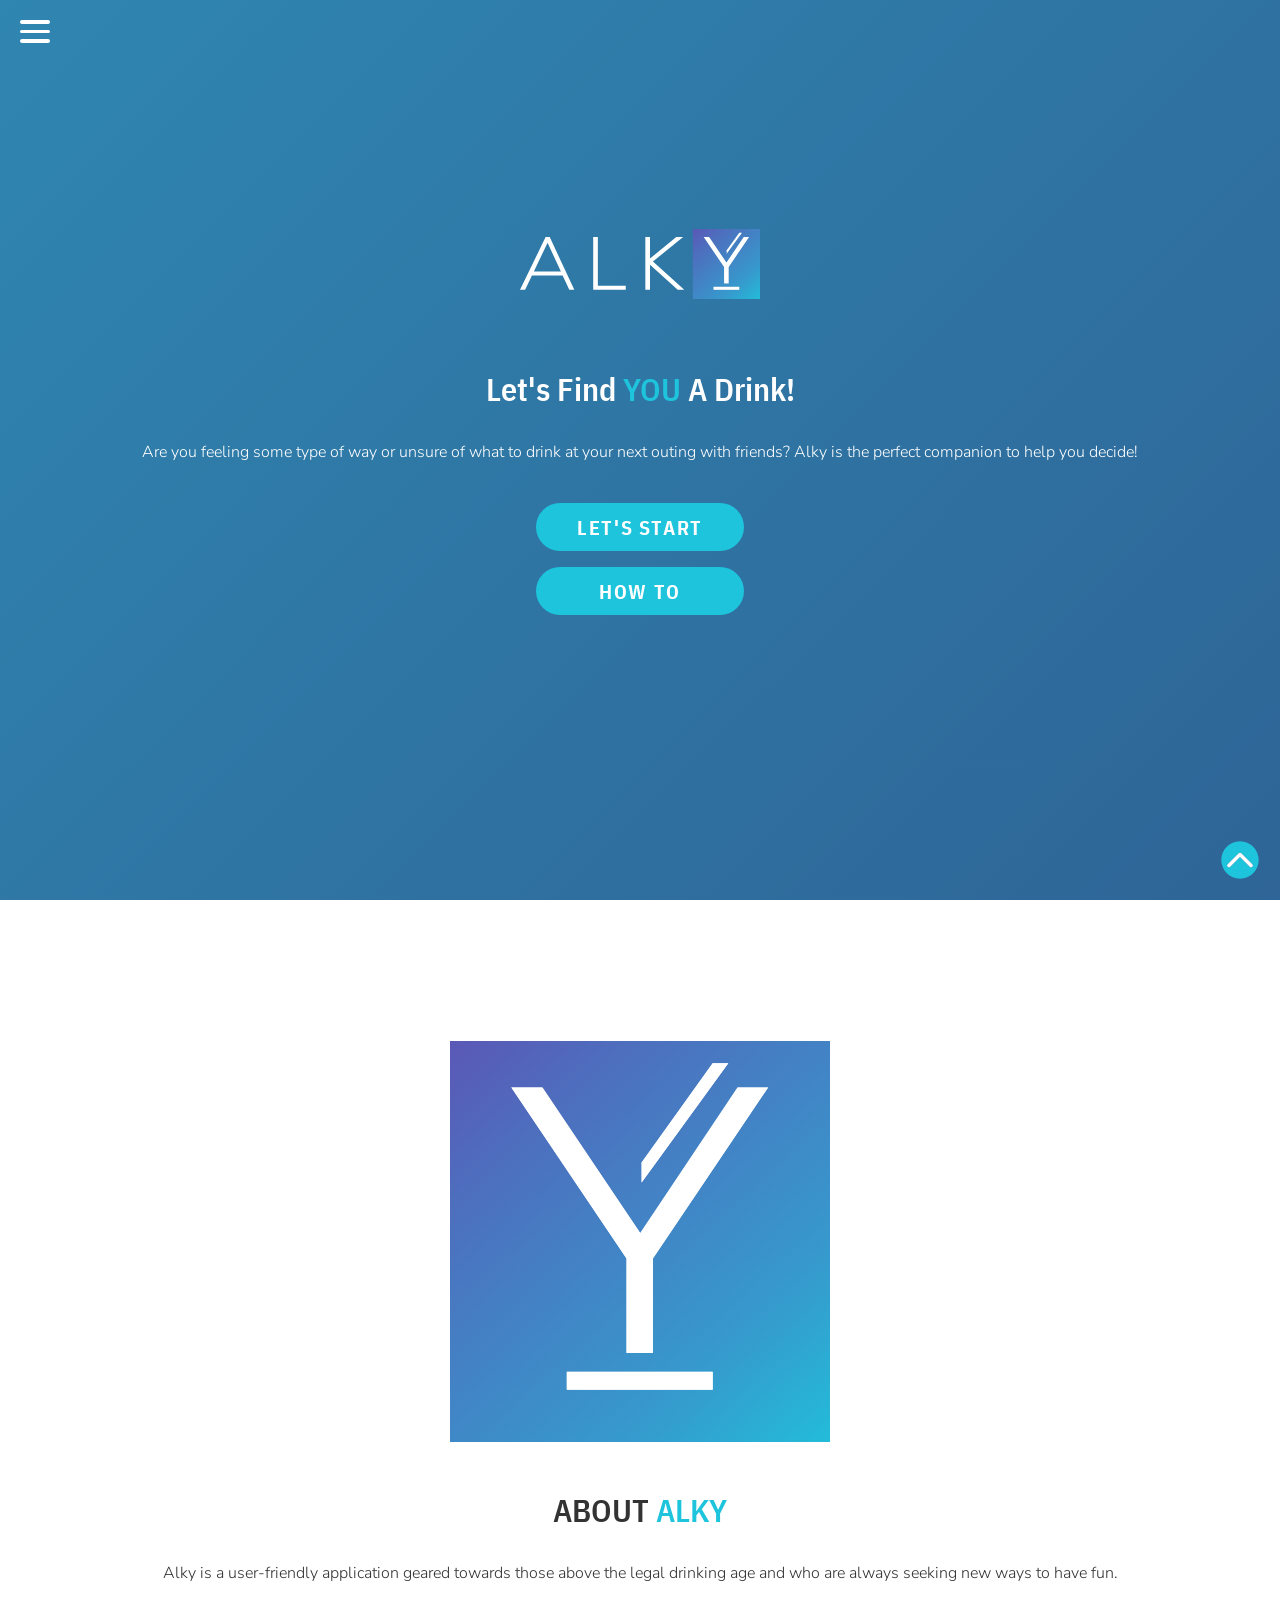
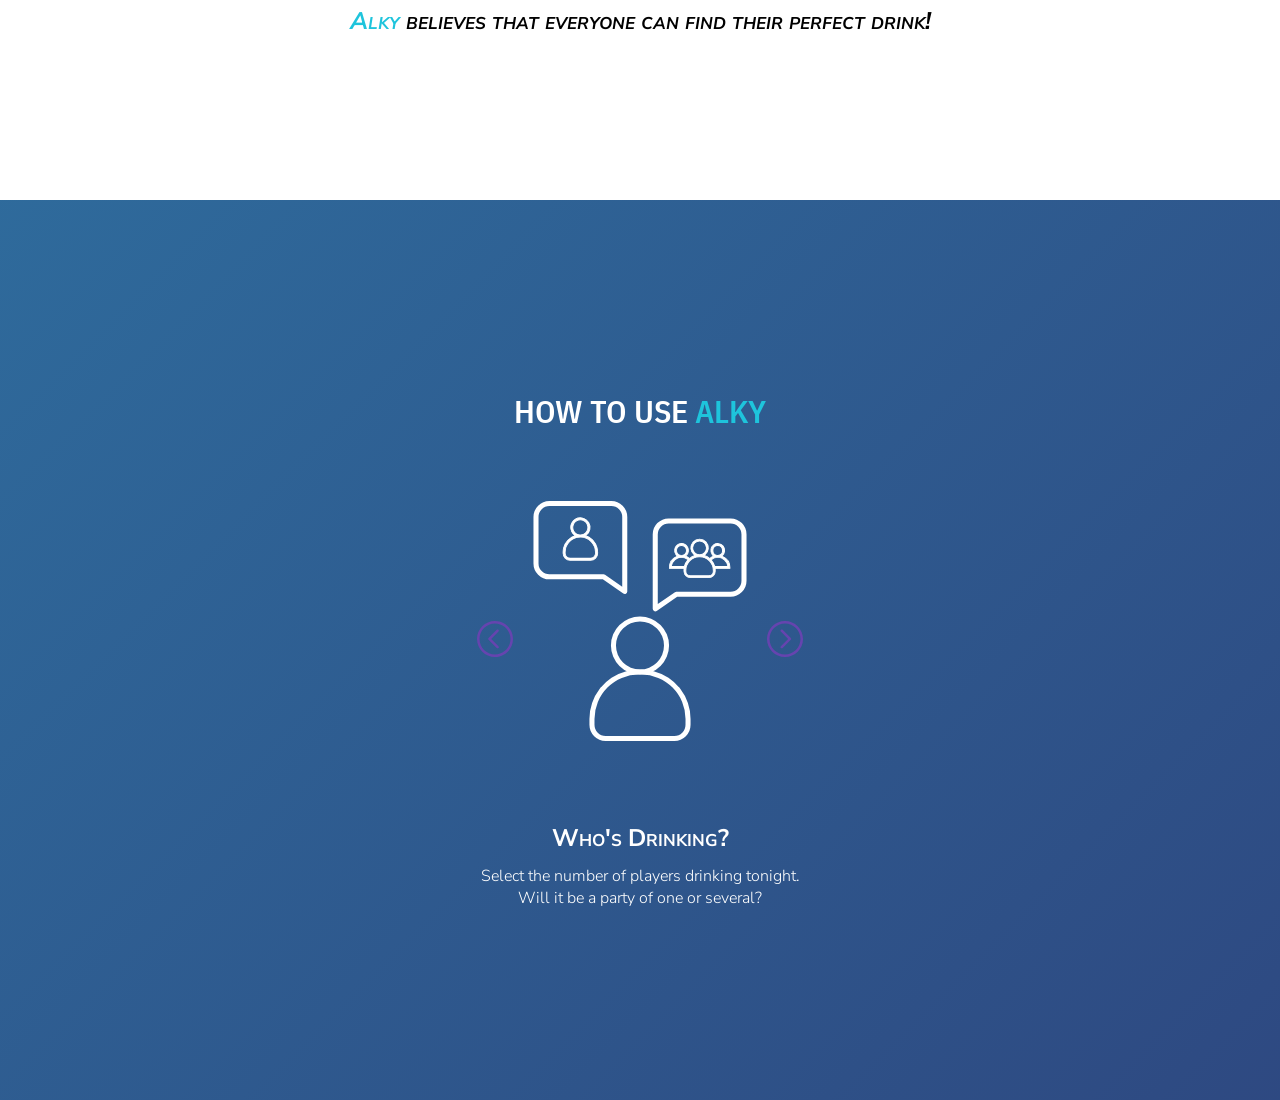
==== commit 7c5f6b6b: "Rename html" ====
--- a/index.html
+++ b/index.html
@@ -4,11 +4,11 @@
     <meta charset="UTF-8">
     <meta name="viewport" content="width=device-width, initial-scale=1.0">
     <meta http-equiv="X-UA-Compatible" content="ie=edge">
-    <title>Alky</title>
+    <title>Alky | Home</title>
     <!-- Link to External CSS -->
-    <link rel="stylesheet" href="css/main.css">
+    <link rel="stylesheet" href="css/home.css">
 </head>
-<body>
+<body id="top-page">
     <!-- START NAVIGATION -->
     <!-- Hamburger Menu Icon -->
     <nav id="hamburger-icon" onclick="MenuToggle(this)">
@@ -20,8 +20,8 @@
     <!-- Fullscreen Menu -->
     <div id="menu-nav">
         <a href="index.html" class="nav-item">Home</a>
-        <a href="#" class="nav-item">About Alky</a>
-        <a href="#" class="nav-item">How To</a>
+        <a href="index.html#about-section" class="nav-item">About Alky</a>
+        <a href="index.html#tutorial-section" class="nav-item">How To</a>
     </div>
     <!-- ====== END NAVIGATION ======= -->
 
@@ -41,154 +41,51 @@
         </ul>
     </div>
 
-    <!-- Alky Logo -->
-    <header id="logo-container">
-        <!-- Big Logo -->
-        <a href="index.html"><img id="logo" src="img/alky-white.svg" alt="Alky Logo"></a>
-    </header>
 
-    <!-- Start Page (1) -->
-    <div id="start-page" class="partial-wrapper">
-        <section id="name-section">
-            <p class="body-text white">Hi, what's <span class="skyblue">your name?</span></p>
-            <input type="text" name="name" id="name-input" placeholder="Enter Your Name" onkeyup="StoreName()">
-        </section>
+    <!-- Intro Section -->
+    <div id="intro-section" class="partial-wrapper">
+        <!-- Alky Logo -->
+        <header id="logo-container">
+            <a href="index.html"><img id="logo" src="img/alky-white.svg" alt="Alky Logo"></a>
+        </header>
+
+        <h3 class="main-heading white">Let's Find <span class="skyblue">YOU</span> A Drink!</h3>
+        <p class="body-text">Are you feeling some type of way or unsure of what to drink at your next outing with friends? Alky is the perfect companion to help you decide!</p>
 
         <section class="btn-section">
-            <button class="btn btn-text continue" onclick="ChangePage('startPage')">Continue</button>
-            <!-- <button class="btn-min btn-text btn-text--min">Go Back</button> -->
+            <a href="app.html"><button class="btn btn-text">Let's Start</button></a>
+            <a href="#tutorial-section"><button class="btn btn-text">How To</button></a>
         </section>
     </div>
 
-    <!-- Players Page (2) -->
-    <div id="players-page" class="partial-wrapper">
-        <h1 class="main-heading">How many people are <span class="skyblue">drinking?</span></h1>
-
-        <section id="players-section">
-            <img id="single-icon" class="icons-big" src="img/single-player_icon.svg" alt="Single Player" onclick="ActiveIcon(this); ChangePage('playersPage')">
-            <img id="multiplayer-icon" class="icons-big" src="img/multiplayer_icon.svg" alt="Multiplayer" onclick="ActiveIcon(this); ChangePage('playersPage')">
-        </section>
-
-        <section class="btn-section">
-            <!-- <button class="btn btn-text" onclick="ChangePage('playersPage')">Continue</button> -->
-            <button class="btn-min btn-text btn-text--min" onclick="ChangePageBack('playersPage')">Go Back</button>
+    <!-- About Section -->
+    <div id="about-section">
+        <section class="partial-wrapper">
+            <img id="alky-icon" src="img/alky-icon.svg" alt="Alky Icon">
+            <h3 class="darkgrey main-heading uppercase">About <span class="skyblue">Alky</span></h3>
+            <p class="body-text-dark">Alky is a user-friendly application geared towards those above the legal drinking age and who are always seeking new ways to have fun.</p>
+            <p class="subheading"><em><span class="skyblue">Alky</span> believes that everyone can find their perfect drink!</em></p>
         </section>
     </div>
 
-    <!-- Mood Page (3a) -->
-    <div id="mood-page" class="partial-wrapper">
-        <h1 class="main-heading white">How are you<br><span class="skyblue">feeling?</span></h1>
-
-        <section id="mood-section">
-            <div class="icon-container">
-                <img id="happy-icon" class="icons" src="img/happy_icon.svg" alt="Happy" onclick="ActiveIcon(this);ChangePage('moodPage')">
-                <img id="heartbroken-icon" class="icons" src="img/heartbroken_icon.svg" alt="Heartbroken" onclick="ActiveIcon(this);ChangePage('moodPage')">
-                <img id="fatigue-icon" class="icons" src="img/fatigue_icon.svg" alt="Fatigue" onclick="ActiveIcon(this);ChangePage('moodPage')">
-                <img id="stressed-icon" class="icons" src="img/stressed_icon.svg" alt="Stressed" onclick="ActiveIcon(this);ChangePage('moodPage')">
+    <!-- Tutorial Section -->
+    <div id="tutorial-section">
+        <section class="partial-wrapper">
+            <h3 class="darkgrey main-heading uppercase">How To Use <span class="skyblue">Alky</span></h3>
+            <div class="tutorial-image-box">
+                <img id="tutorial-image" src="img/tut/tutorial-1.svg" alt="Alky Tutorial">
+                <div id="image-btns">
+                    <button id="prev-btn" onclick="TutorialSlideshow(this)"><img src="img/left-arrow.svg" alt="Previous Arrow Button"></button>
+                    <button id="next-btn" onclick="TutorialSlideshow(this)"><img src="img/right-arrow.svg" alt="Next Arrow Button"></button>
+                </div>
             </div>
-        </section>
-
-        <section class="btn-section">
-            <!-- <button class="btn btn-text" onclick="ChangePage('moodPage')">Continue</button> -->
-            <button class="btn-min btn-text btn-text--min" onclick="ChangePageBack('moodPage')">Go Back</button>
+            <h3 class="subheading white" id="tutorial-heading">Who's Drinking?</h3>
+            <p class="body-text" id="tutorial-desc">Select the number of players drinking tonight.<br>Will it be a party of one or several?</p>
         </section>
     </div>
 
-    <!-- Events Page (3b) -->
-    <div id="events-page" class="partial-wrapper">
-        <h1 class="main-heading white">What are you doing<br><span class="skyblue">tonight?</span></h1>
-
-        <section id="event-section">
-            <div class="icon-container">
-                <img id="goingout-icon" class="icons" src="img/going-out_icon.svg" alt="Going Out" onclick="ActiveIcon(this);ChangePage('eventsPage')">
-                <img id="birthday-icon" class="icons" src="img/birthday_icon.svg" alt="Birthday" onclick="ActiveIcon(this);ChangePage('eventsPage')">
-                <img id="relaxing-icon" class="icons" src="img/relaxing_icon.svg" alt="Relaxing" onclick="ActiveIcon(this);ChangePage('eventsPage')">
-                <img id="gamenight-icon" class="icons" src="img/game-night_icon.svg" alt="Game Night" onclick="ActiveIcon(this);ChangePage('eventsPage')">
-            </div>
-        </section>
-
-        <section class="btn-section">
-            <!-- <button class="btn btn-text" onclick="ChangePage('eventsPage')">Continue</button> -->
-            <button class="btn-min btn-text btn-text--min" onclick="ChangePageBack('eventsPage')">Go Back</button>
-        </section>
-    </div>
-
-    <!-- Strength Page (4) -->
-    <div id="strength-page" class="partial-wrapper">
-        <h1 class="main-heading">Strength of<span class="skyblue"> Drink?</span></h1>
-
-        <section id="strength-section">
-            <img class="strength-icon" id="light-icon" src="img/light_icon.svg" alt="Light Strength" onclick="ActiveIcon(this);ChangePage('strengthPage')">
-            <img class="strength-icon" id="medium-icon" src="img/medium_icon.svg" alt="Medium Strength" onclick="ActiveIcon(this);ChangePage('strengthPage')">
-            <img class="strength-icon" id="hard-icon" src="img/hard_icon.svg" alt="Hard Strength" onclick="ActiveIcon(this);ChangePage('strengthPage')">
-        </section>
-
-        <section class="btn-section">
-            <!-- <button class="btn btn-text" onclick="ChangePage('strengthPage')">Continue</button> -->
-            <button class="btn-min btn-text btn-text--min" onclick="ChangePageBack('strengthPage')">Go Back</button>
-        </section>
-    </div>
-
-    <!-- Drink Recommendation Page (5) -->
-    <div id="recommend-page" class="partial-wrapper">
-        <h3 class="recommendation-text white">Drink Recommendation</h3>
-        <h1 class="main-heading white uppercase drink-name">{Drink Name}</h1>
-
-        <section id="drink-section">
-            <div class="icon-container">
-                <img src="img/classic-martini.svg" alt="Drink Icon" id="drink-icon">
-            </div>
-            <p id="drink-cta" class="drink-info body-text white">{Drink CTA}</p>
-        </section>
-
-        <section class="btn-section">
-            <button id="viewrecipe-btn" class="btn btn-text" onclick="ChangePage('recommendPage')">View Recipe</button>
-            <button class="btn-min btn-text btn-text--min" onclick="ChangePageBack('recommendPage')">Go Back</button>
-        </section>
-    </div>
-
-    <!-- Drink Recipe Page (6) -->
-    <div id="recipe-page">
-        <section id="drink-header" class="section-bottom"></section>
-
-        <h3 id="recommend-name">{Your Name}</h3>
-        <br>
-
-        <div class="full-wrapper">
-            <section id="recipe-intro">
-                <h3 class="recommendation-text white">Here's your drink recipe</h3>
-                <h1 class="main-heading drink-name uppercase">{Drink Name}</h1>
-                <p id="drink-intro" class="body-text">{Drink Introduction}</p>
-            </section>
-
-            <section class="btn-section">
-                <a href="#ingredients-section"><button class="btn btn-text">Ingredients</button></a>
-                <a href="#instructions-section"><button class="btn btn-text">Instructions</button></a>
-            </section>
-
-            <section id="ingredients-section">
-                <section id="ingredients-width">
-                    <h1 class="main-heading uppercase skyblue"><span class="skyblue">Ingredients</span></h1>
-                    <ul class="body-text-dark" id="ingredients-list"></ul>
-                </section>
-            </section>
-            
-            <section id="slideshow-section">
-                    <img src="" alt="" id="slideshow-imgs">
-            </section>
-
-            <section id="instructions-section">
-                <h1 class="main-heading uppercase skyblue"><span class="skyblue">Instructions</span></h1>
-                <ol class="body-text" id="instructions-list"></ol>
-            </section>
-
-            <section class="btn-section">
-                <button class="btn btn-text" onclick="ChangePageBack('recipePage')">Try Again</button>
-            </section>
-        </div>
-        <!-- Back To Top Icon -->
-        <a href="#logo-container"><img id="arrow-up" src="img/arrow-up.svg" alt="Back To Top Icon"></a>
-    </div>
+    <!-- Back To Top - Button -->
+    <a href="#top-page"><img id="arrow-up" src="img/arrow-up.svg" alt="Back To Top Icon"></a>
 
     <!-- Link to External JS -->
     <script src="js/recipes.js"></script>
--- a/css/home.css
+++ b/css/home.css
@@ -0,0 +1,596 @@
+/*==========================================
+             Import Web Fonts
+==========================================*/
+@import url('https://fonts.googleapis.com/css?family=IBM+Plex+Sans+Condensed:400,400i,600,600i|Nunito+Sans:300,300i,400,400i');
+
+/* Nunito Sans */
+/* 300(i) - Light (Italics) */
+/* 400(i) - Regular (Italics) */
+
+/* IBM Plex Sans */
+/* 400(i) - Regular (Italics) */
+/* 600(i) - Semi-Bold (Italics) */
+
+
+/*==========================================
+                   General
+==========================================*/
+:root {
+    /* Color Variables */
+    --darkgrey: #333333;
+    --violet: #6644af;
+    --skyblue: #1ec4dc;
+    --indigo: #451380;
+    --steelblue: #4d71bc;
+    --deepskyblue: #369acd;
+
+    scroll-behavior: smooth;
+}
+
+* {
+    /* Reset box-sizing for all elements */
+    margin: 0;
+    padding: 0;
+    box-sizing: border-box;
+}
+
+/* Classes for Font Colors */
+.darkgrey {color: var(--darkgrey);}
+.violet {color: var(--violet);}
+.skyblue {color: var(--skyblue);}
+.white {color: white;}
+
+
+/*==========================================
+                Typography
+==========================================*/
+body {
+    font-family: "Nunito Sans", sans-serif;
+    font-weight: 300;
+}
+
+.body-text {
+    font-family: "Nunito Sans", sans-serif;
+    font-size: 1em;
+    font-weight: 300;
+    color: #fff;
+}
+
+.body-text-dark {
+    font-family: "Nunito Sans", sans-serif;
+    font-size: 1em;
+    font-weight: 300;
+    color: var(--darkgrey);
+}
+
+.main-heading {
+    font-family: "IBM Plex Sans Condensed", sans-serif;
+    font-size: 2em;
+    font-weight: 600;
+    text-align: center;
+    line-height: 1.25em;
+
+    margin-bottom: 2rem;
+    color: #fff;
+}
+
+.subheading {
+    font-family: "Nunito Sans", sans-serif;
+    font-size: 1.5em;
+    font-weight: 700;
+    font-variant: small-caps;
+    line-height: 1.15em;
+
+    margin-bottom: 0.75rem;
+}
+
+.btn-text {
+    /* Main Buttons */
+    font-family: "IBM Plex Sans Condensed", sans-serif;
+    font-size: 1.25em;
+    font-weight: 700;
+    letter-spacing: 0.1rem;
+    text-transform: uppercase;
+    color: white;
+}
+
+.btn-text--min {
+    /* Text Only Buttons */
+    font-weight: 400;
+    text-transform: uppercase;
+}
+
+a {
+    text-decoration: none;
+    font-style: italic;
+}
+
+a:visited {
+    color: black;
+}
+
+.links {
+    color: inherit;
+}
+
+.links:hover {
+    color: var(--skyblue);
+    transition: color 0.3s;
+}
+
+.recommendation-text {
+    font-size: 0.9em;
+    font-weight: 300;
+    letter-spacing: 0.1rem;
+    text-align: center;
+    text-transform: uppercase;
+
+    margin-bottom: 0.5rem;
+}
+
+.uppercase {
+    text-transform: uppercase;
+}
+
+a.nav-item {
+    font-family: "Nunito Sans", sans-serif;
+    font-size: 1.75em;
+    font-weight: 400;
+
+    color: white;
+    text-transform: capitalize;
+
+    margin: 0.5em;
+}
+
+a.nav-item:hover {
+    color: var(--skyblue);
+    letter-spacing: 0.1em;
+    font-weight: 600;
+
+    transition: letter-spacing 0.75s;
+}
+
+#recommend-name {
+    font-family: "IBM Plex Sans Condensed", sans-serif;
+    font-size: 2em;
+    font-weight: 600;
+    text-align: center;
+    line-height: 1.25em;
+    text-transform: uppercase;
+
+    margin-bottom: 2rem;
+    color: #fff;
+}
+
+/*==========================================
+              Hamburger Menu
+==========================================*/
+#hamburger-icon {
+    display: inline-block;
+    cursor: pointer;
+
+    position: fixed;
+    top: 20px;
+    left: 20px;
+    z-index: 99;
+}
+
+.menu-line {
+    width: 30px;
+    height: 3.5px;
+
+    background-color: white;
+    border-radius: 5px;
+
+    margin-bottom: 6px;
+    transition: 0.5s;
+}
+
+.menu-active #line1 {
+    transform: rotate(-45deg) translate(-6px, 5px);
+}
+
+.menu-active #line2 {
+    opacity: 0;
+}
+
+.menu-active #line3 {
+    transform: rotate(45deg) translate(-8px, -8px);
+}
+
+/* =============================================== */
+#menu-nav {
+    /* Displayed via JS through toggle */
+    display: none;
+    flex-direction: column;
+    justify-content: center;
+    align-items: center;
+
+    position: fixed;
+    z-index: 1;
+
+    width: 100%;
+    height: 100vh;
+
+    background-color: rgba(51, 51, 51, 0.97);
+
+    transition: opacity 0.65s;
+}
+
+.nav-item {
+    display: block;
+    margin-bottom: 5px;
+}
+
+
+/*==========================================
+                  Buttons
+==========================================*/
+.btn {
+    width: 13rem;
+    height: 3rem;
+
+    border-radius: 10rem;
+    border: 0;
+
+    background-color: var(--skyblue);
+
+    margin-bottom: 1rem;
+}
+
+.btn:hover {
+    border: 2px solid;
+    border-radius: 10rem;
+    border-color: var(--skyblue);
+
+    background-color: transparent;
+    transition: background-color 0.6s, border-color 0.6s;
+}
+
+.btn-min {
+    width: 13rem;
+    height: 2.5rem;
+
+    border: 0;
+    background-color: transparent;
+}
+
+.btn-min:hover {
+    color: var(--skyblue);
+    transition: color 0.3s;
+}
+
+.btn-section {
+    display: flex;
+    flex-direction: column;
+
+    text-align: center;
+    margin: 2.5rem 0;
+}
+
+#arrow-up {
+    /* Back To Top - Button */
+    position: fixed;
+    bottom: 20px;
+    right: 20px;
+    z-index: 99;
+    width: 2.5em;
+}
+
+/*==========================================
+                Background
+==========================================*/
+body {
+    background-color: var(--darkgrey); /* Fallback color */
+    background: linear-gradient(-45deg, #2f86b1, #2d0c52, #2f86b1);
+    background-size: 400% 400%;
+    animation: bg-gradient 20s ease infinite;
+}
+
+@keyframes bg-gradient {
+    0% {background-position: 0 50%;}
+    50% {background-position: 100% 50%;}
+    100% {background-position: 0 50%;}
+}
+
+@keyframes bubbles-animation {
+    0% {
+        transform: translateY(0) rotate(0deg);
+        opacity: 0.4;
+        border-radius: 0;
+    }
+
+    75% {
+        border-radius: 50%;
+        opacity: 0;
+    }
+
+    100% {
+        transform: translateY(-1200px) rotate(720deg);
+    }
+}
+
+#bubbles-container {
+    position: absolute;
+    width: 100%;
+    height: 100vh;
+    pointer-events: none;
+}
+
+.bubbles {
+    position: absolute;
+    top: 0;
+    left: 0;
+
+    width: 100%;
+    height: 100%;
+    overflow: hidden;
+}
+
+.bubbles li {
+    position: absolute;
+    display: block;
+    list-style: none;
+    z-index: -1;
+
+    width: 20px;
+    height: 20px;
+
+    background: rgba(255, 255, 255, 0.2);
+    bottom: -150px;
+
+    animation: bubbles-animation 25s linear infinite;
+}
+
+.bubbles li:nth-child(1){
+    left: 80%;
+    width: 70px;
+    height: 70px;
+    animation-delay: 3s;
+}
+
+.bubbles li:nth-child(2){
+    left: 5%;
+    width: 25px;
+    height: 25px;
+    animation-delay: 2s;
+    animation-duration: 15s;
+}
+
+.bubbles li:nth-child(3){
+    left: 8%;
+    width: 20px;
+    height: 20px;
+    animation-delay: 3s;
+}
+
+.bubbles li:nth-child(4){
+    left: 35%;
+    width: 60px;
+    height: 60px;
+    animation-delay: 0s;
+    animation-duration: 15s;
+}
+
+.bubbles li:nth-child(5){
+    left: 65%;
+    width: 35px;
+    height: 35px;
+    animation-delay: 1s;
+}
+
+.bubbles li:nth-child(6){
+    left: 10%;
+    width: 50px;
+    height: 50px;
+    animation-delay: 3s;
+    animation-duration: 15s;
+}
+
+.bubbles li:nth-child(7){
+    left: 35%;
+    width: 30px;
+    height: 30px;
+    animation-delay: 7s;
+}
+
+.bubbles li:nth-child(8){
+    left: 50%;
+    width: 25px;
+    height: 25px;
+    animation-delay: 5s;
+    animation-duration: 15s;
+}
+
+.bubbles li:nth-child(9){
+    left: 20%;
+    width: 15px;
+    height: 15px;
+    animation-delay: 3s;
+    animation-duration: 30s;
+}
+
+.bubbles li:nth-child(10){
+    left: 85%;
+    width: 40px;
+    height: 40px;
+    animation-delay: 2s;
+    animation-duration: 30s;
+}
+
+/*==========================================
+               Page Wrapper
+==========================================*/
+/* Apply class to <div> */
+.partial-wrapper {
+    display: flex;
+    flex-direction: column;
+
+    width: 85%;
+    margin: 0 auto;
+}
+
+.full-wrapper {
+    display: flex;
+    flex-direction: column;
+    justify-content: space-between;
+    align-content: space-between;
+
+    width: 100%;
+    margin: 0 auto;
+}
+
+/*==========================================
+               Header - Logo
+==========================================*/
+#logo-container {
+    width: 100%;
+    text-align: center;
+    margin-bottom: 4rem;
+}
+
+#logo {
+    width: 15rem;
+}
+
+/*==========================================
+                Intro Section
+==========================================*/
+#intro-section {
+    justify-content: center;
+    height: 100vh;
+}
+
+#intro-section .body-text {
+    text-align: center;
+}
+
+/*==========================================
+                About Section
+==========================================*/
+#about-section {
+    background: white;
+}
+
+#about-section .partial-wrapper {
+    justify-content: center;
+    height: 100vh;
+    text-align: center;
+}
+
+#about-section .main-heading {
+    color: var(--darkgrey);
+}
+
+#about-section .subheading {
+    text-align: center;
+    margin: 1.5rem 0;
+}
+
+#alky-icon {
+    width: 35%;
+    margin: 0 auto;
+    margin-bottom: 3rem;
+}
+
+/*==========================================
+              Tutorial Section
+==========================================*/
+#tutorial-section {
+    text-align: center;
+}
+
+#tutorial-section .partial-wrapper{
+    justify-content: center;
+    align-items: center;
+    height: 100vh;
+}
+
+.tutorial-image-box {
+    display: flex;
+    flex-direction: column;
+    justify-content: center;
+    align-items: center;
+
+    position: relative;
+    width: 15rem;
+    max-height: 50vh;
+}
+
+#tutorial-image {
+    width: 100%;
+}
+
+#next-btn, #prev-btn {
+    width: 3em;
+    height: 3em;
+
+    position: relative;
+    bottom: 10rem;
+
+    border: none;
+    border-radius: 50%;
+
+    color: white;
+    background: none;
+
+    margin: 0 1rem;
+}
+
+#next-btn:hover, #prev-btn:hover {
+    background: white;
+}
+
+#next-btn {
+    left: 8em;
+}
+
+#prev-btn {
+    right: 8em;
+}
+
+
+/*==========================================
+                MEDIA QUERIES
+==========================================*/
+/* For screen sizes between 800px and 1280px - TABLET */
+@media only screen and (min-width: 768px) and (max-width: 1024px) {
+    .main-heading {
+        font-size: 2.5em;
+    }
+
+    .body-text,
+    .body-text-dark {
+        font-size: 1.35em;
+        width: 75%;
+        margin: 0 auto;
+    }
+
+    #about-section .subheading {
+        font-size: 2em;
+        width: 75%;
+        margin: 1.5rem auto;
+    }
+
+    #tutorial-section .subheading {
+        font-size: 2em;
+    }
+
+    .tutorial-image-box {
+        width: 30rem;
+    }
+
+    #next-btn, #prev-btn {
+        width: 4em;
+        height: 4em;
+    }
+
+    #next-btn {
+        left: 13em;
+    }
+
+    #prev-btn {
+        right: 13em;
+    }
+}
